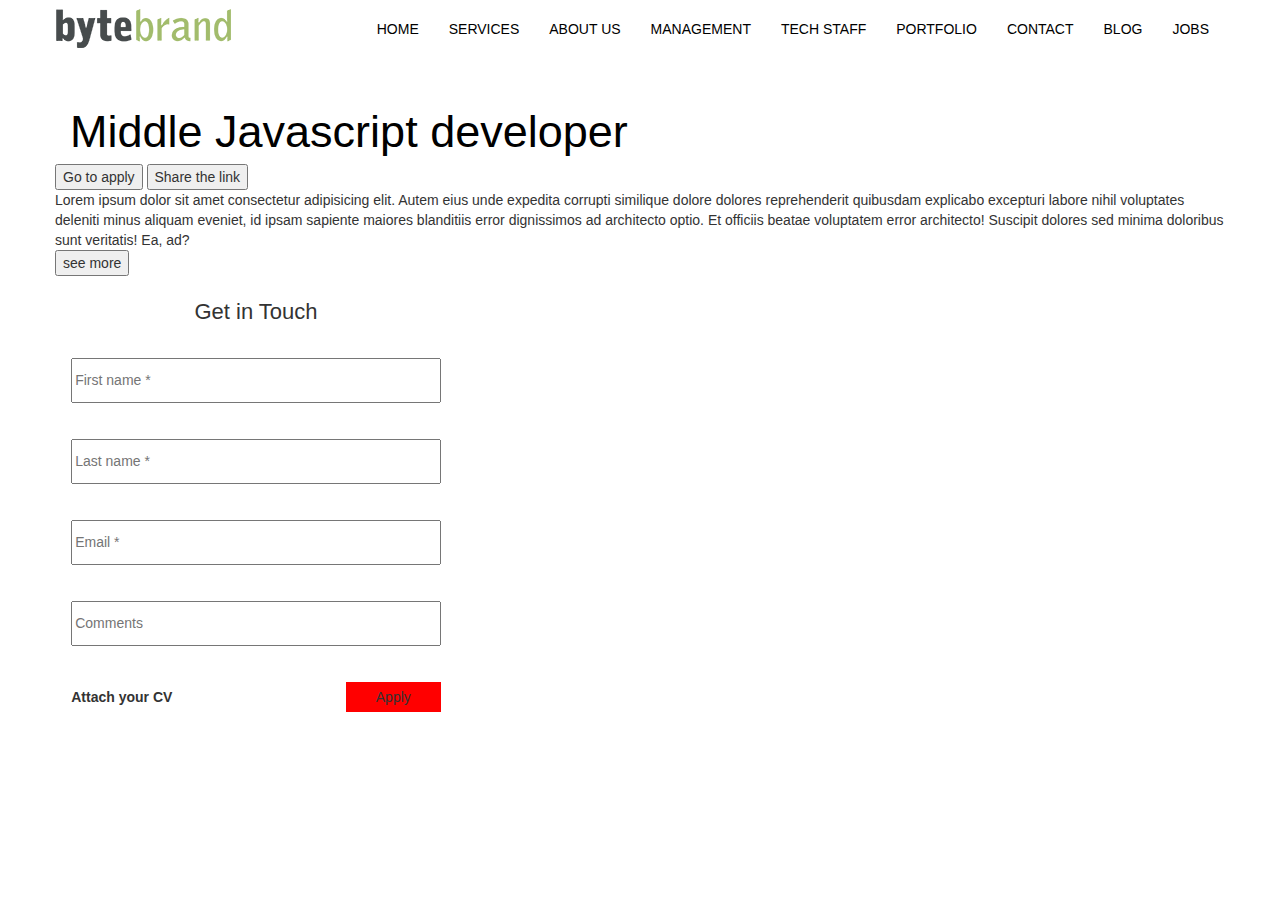
==== position/position.html @ ce48bab7 "first commit" ====
<!DOCTYPE html>
<html lang="en">
<head>
  <meta charset="UTF-8">
  <meta name="viewport" content="width=device-width, initial-scale=1.0">
  <meta http-equiv="X-UA-Compatible" content="ie=edge">
  <title>Document</title>
  <link rel="stylesheet" href="https://maxcdn.bootstrapcdn.com/bootstrap/3.4.0/css/bootstrap.min.css">
  
  <link rel="stylesheet" type="text/css" href="position.css">
  <script src="https://ajax.googleapis.com/ajax/libs/jquery/3.4.1/jquery.min.js"></script>
  <script src="https://maxcdn.bootstrapcdn.com/bootstrap/3.4.0/js/bootstrap.min.js"></script>
</head>
<body>
  <header role="baner">
    <div id="navbar">
      <nav class="navbar container">
        <div class="row">
          <div class="navbar-header">
            <div class="region region-navigation">
              <a href="/" class="logo navbar-btn center-block"></a>
            </div>
            <img class="navbar-toogle" src="../src/menu.png" onclick="openMenu()"></img>
          </div>
          <div class="navbar-collapse collapse" id="navbar_menu">
            <ul id="main-menu" class="menu nav navbar-nav navbar-right">
              <li>
                <a href="">HOME</a>
              </li>
              <li>
                  <a href="">SERVICES</a>
              </li>
              <LI>
                  <a href="">ABOUT US</a>
              </LI>
              <LI>
                  <a href="">MANAGEMENT</a>
              </LI>
              <li>
                  <a href="">TECH STAFF</a>
              </li>
              <li>
                  <a href="">PORTFOLIO</a>
              </li>
              <LI>
                  <a href="">CONTACT</a>
              </LI>
              <LI>
                  <a href="">BLOG</a>
              </LI>
              <LI>
                  <a href="">JOBS</a>
              </LI>
            </ul>
          </div>
        </div>
      </nav>
    </div>
  </header>
  <section id="position">
    <div class="container">
      <div class="row">
        <div class="title_of_position col-xs-12">
          Middle Javascript developer
        </div>
        <div class="buttons_nav">
          <button class="go_apply">Go to apply</button>
          <button class="share">Share the link</button>
        </div>
        <div class="short_description">Lorem ipsum dolor sit amet consectetur adipisicing elit.
           Autem eius unde expedita corrupti similique dolore dolores reprehenderit quibusdam
           explicabo excepturi labore nihil voluptates deleniti minus aliquam eveniet, id ipsam
           sapiente maiores blanditiis error dignissimos ad architecto optio. Et officiis beatae
           voluptatem error architecto! Suscipit dolores sed minima doloribus sunt veritatis!
           Ea, ad?
        </div>
        <button class="see_more" onclick="openDescription()">see more</button>
        <div class="long_description" id="description">
          Lorem ipsum dolor sit amet, consectetur adipisicing elit. Rerum atque placeat autem, iste ab
          earum impedit asperiores quae! Facere, alias illum? Tempora iure sequi sapiente facere vero
          repellat asperiores natus fugit. Dolorum libero aut minus possimus dolores quaerat amet modi
          blanditiis, iste quo eveniet consectetur officia aliquid, similique aliquam id nulla adipisci?
           Harum debitis consequatur dignissimos! Itaque molestias ad neque nobis quibusdam alias
           architecto, temporibus fugit illo quod reiciendis soluta aut. Adipisci neque similique,
           aperiam eligendi sed facilis. Tempore, aperiam. Dolorum est porro, dolorem asperiores odio
           sed sint neque quis sapiente omnis cum alias, aperiam quia iure excepturi necessitatibus
           deserunt magni molestiae accusamus officiis tempora explicabo ipsum aspernatur.
           Doloribus consectetur aliquid deserunt quam odio qui ea, dolorem quasi.
           Corporis cupiditate, ratione illo non beatae, ab incidunt vel doloremque, voluptas illum nemo
           aut totam adipisci nihil magni impedit recusandae mollitia maiores officiis quidem?
           Similique aspernatur obcaecati est repellendus laboriosam optio iusto nam voluptate
           sunt totam voluptas perferendis, debitis, recusandae hic, ducimus accusamus modi commodi
           deleniti corrupti explicabo dicta? Cumque eligendi beatae dignissimos repellendus sint
           soluta incidunt corrupti reprehenderit doloribus, nemo odio delectus.
           Itaque qui tempore possimus quidem, voluptates officia quam nemo alias,
           nesciunt voluptate inventore est doloribus dolores ipsum voluptatum modi odit?
           Itaque officiis labore esse repudiandae quae deleniti voluptas quibusdam, in aut, modi aliquam
            voluptatem minus quasi aspernatur, nihil quidem eveniet mollitia nesciunt harum aliquid
            eius natus! Laboriosam, nobis mollitia! Ipsum amet officia aspernatur inventore corporis
            molestias quod, consectetur cum, odit reprehenderit minima impedit sequi, explicabo nostrum
            omnis nulla?
        </div>

      </div>
    </div>
  </section>
  <section class="contact_section">
    <section class="form_feedback" id="form">
      <form action="" class="input_wrapper">
        <div class="action_title">Get in Touch</div>
        <input type="text" class="input" name="fname" placeholder="First name *" required><br>
        <input type="text" class="input" name="lname" placeholder="Last name *" required><br>
        <input type="text" class="input" name="email" placeholder="Email *" required><br>
        <input type="text" class="input" name="lname" placeholder="Comments" ><br>

        <div class="upload">
          <label for="attach_cv">
              <!-- <img class="paperclip" src="src/paperclip.png" alt=""/> -->
              Attach your CV
          </label>
          <input id="attach_cv" type="file" >
          <input class="submit_btn" type="submit" value="Apply">
        </div>
      </form>
    </section>
   
  </section>
  
  <script src="position.js"></script>
  <script src="https://code.jquery.com/jquery-3.4.1.slim.min.js" integrity="sha384-J6qa4849blE2+poT4WnyKhv5vZF5SrPo0iEjwBvKU7imGFAV0wwj1yYfoRSJoZ+n" crossorigin="anonymous"></script>
  <script src="https://cdn.jsdelivr.net/npm/popper.js@1.16.0/dist/umd/popper.min.js" integrity="sha384-Q6E9RHvbIyZFJoft+2mJbHaEWldlvI9IOYy5n3zV9zzTtmI3UksdQRVvoxMfooAo" crossorigin="anonymous"></script>
  <script src="https://stackpath.bootstrapcdn.com/bootstrap/4.4.1/js/bootstrap.min.js" integrity="sha384-wfSDF2E50Y2D1uUdj0O3uMBJnjuUD4Ih7YwaYd1iqfktj0Uod8GCExl3Og8ifwB6" crossorigin="anonymous"></script>
</body>
</html>
---- position/position.css ----
body{
  font-family: sans-serif;
}
header{
  position: relative;
  height: 100px;
  max-height: 100px;
}
#navbar{
  position: fixed;
  width: 100%;
  z-index: 10;
  background: #fff;
  min-height: 68px;
}

.navbar{
  margin-bottom: 0;
}

.navbar-toogle{
  display: none;
}
.navbar .logo{
  width: 175px;
  height: 40px;
  background: url('../src/logo.png');
  background-repeat: no-repeat;
}

li a{
  color: black;
  border-top: 3px solid;
  border-top-color: transparent;
  padding: 22px 7px 10px;
}

li a:hover{
  background-color: transparent!important;
  color: black;
}

.title_of_position{
  font-size: 45px;
  color: black;
}

.long_description{
  display: none;
}

.form_feedback{
  width: 40%;
  display: flex;
  justify-content: center;
  align-items: center;
}

.action_title{
  font-size: 22px;
  font-weight: 500;
  margin-bottom: 30px;
}

.input_wrapper{
  text-align: center;
  width: 80%;
  height: 80%;
  /* background-color: #F7F7F7; */
  padding: 20px 20px;
}

.input{
  width: 100%;
  height: 45px;
  margin-bottom: 36px;
}

.upload{
  display: flex;
  justify-content: space-between;
  align-items: baseline;
}

.paperclip{
  
  height: 18px;
  cursor: pointer;
}
#attach_cv{
  display: none;
}

.submit_btn{
  padding: 5px 30px;
  background-color: #FF0000;
  border: none;
}

.slickSlider{
  width: 800px;
}

/* .slider_item > img{
  width: 200px;
  height: 100px;
} */
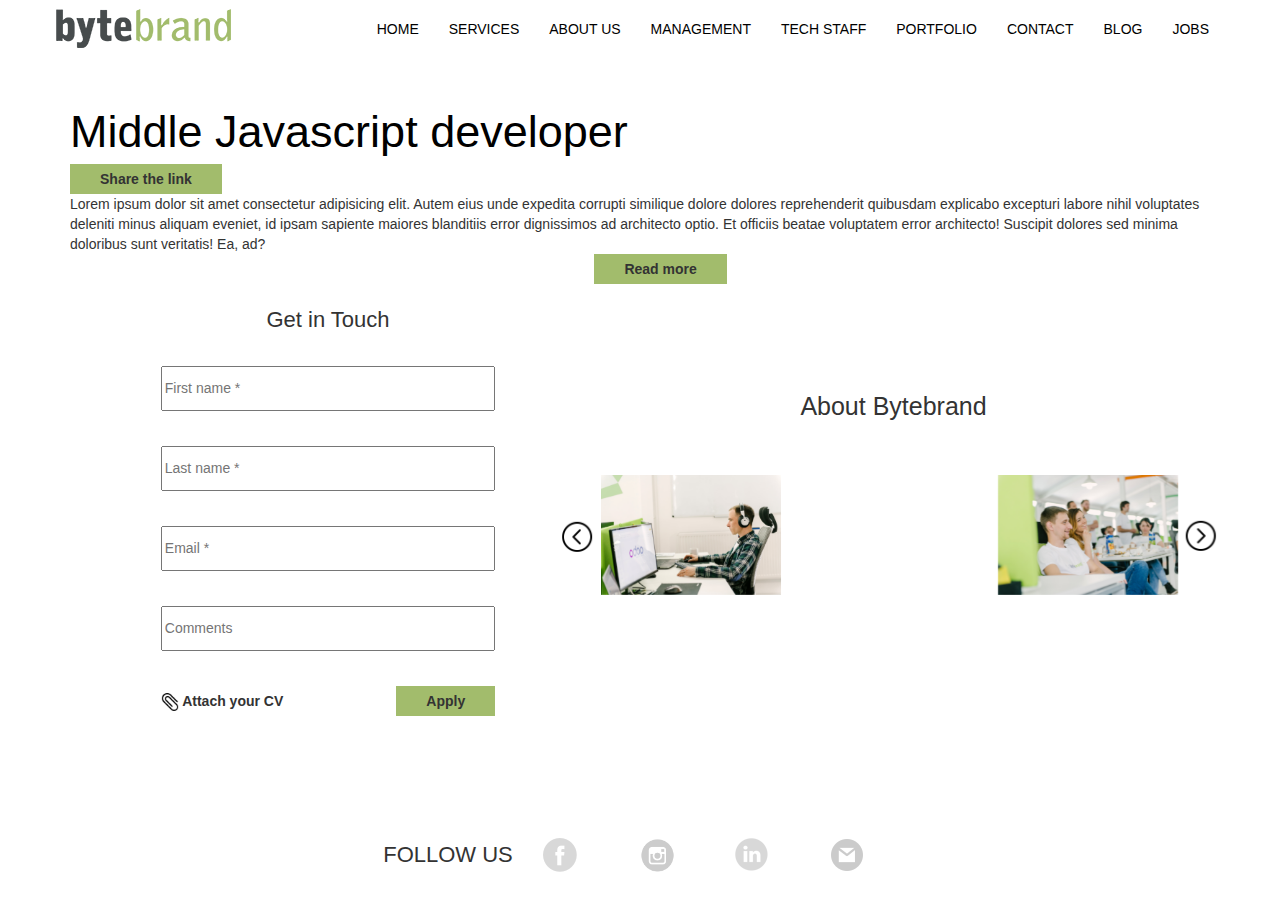
==== commit 73192ccf: "change fonts to montserrat" ====
--- a/position/position.html
+++ b/position/position.html
@@ -5,11 +5,9 @@
   <meta name="viewport" content="width=device-width, initial-scale=1.0">
   <meta http-equiv="X-UA-Compatible" content="ie=edge">
   <title>Document</title>
-  <link rel="stylesheet" href="https://maxcdn.bootstrapcdn.com/bootstrap/3.4.0/css/bootstrap.min.css">
-  
+  <link rel="stylesheet" href="https://maxcdn.bootstrapcdn.com/bootstrap/3.4.0/css/bootstrap.min.css">  
   <link rel="stylesheet" type="text/css" href="position.css">
-  <script src="https://ajax.googleapis.com/ajax/libs/jquery/3.4.1/jquery.min.js"></script>
-  <script src="https://maxcdn.bootstrapcdn.com/bootstrap/3.4.0/js/bootstrap.min.js"></script>
+  <link rel="stylesheet" href="../owlcarousel/owl.carousel.min.css">
 </head>
 <body>
   <header role="baner">
@@ -60,76 +58,126 @@
   <section id="position">
     <div class="container">
       <div class="row">
-        <div class="title_of_position col-xs-12">
-          Middle Javascript developer
+        <div class="col-xs-12">
+          <div class="title_of_position">
+            Middle Javascript developer
+          </div>
+          <div class="buttons_nav">
+            <!-- <button class="go_apply">Go to apply</button> -->
+            <button class="share">Share the link</button>
+          </div>
+          <div class="short_description">Lorem ipsum dolor sit amet consectetur adipisicing elit.
+            Autem eius unde expedita corrupti similique dolore dolores reprehenderit quibusdam
+            explicabo excepturi labore nihil voluptates deleniti minus aliquam eveniet, id ipsam
+            sapiente maiores blanditiis error dignissimos ad architecto optio. Et officiis beatae
+            voluptatem error architecto! Suscipit dolores sed minima doloribus sunt veritatis!
+            Ea, ad?
+          </div>
+          
+          <div class="long_description" id="description">
+            Lorem ipsum dolor sit amet, consectetur adipisicing elit. Rerum atque placeat autem, iste ab
+            earum impedit asperiores quae! Facere, alias illum? Tempora iure sequi sapiente facere vero
+            repellat asperiores natus fugit. Dolorum libero aut minus possimus dolores quaerat amet modi
+            blanditiis, iste quo eveniet consectetur officia aliquid, similique aliquam id nulla adipisci?
+            Harum debitis consequatur dignissimos! Itaque molestias ad neque nobis quibusdam alias
+            architecto, temporibus fugit illo quod reiciendis soluta aut. Adipisci neque similique,
+            aperiam eligendi sed facilis. Tempore, aperiam. Dolorum est porro, dolorem asperiores odio
+            sed sint neque quis sapiente omnis cum alias, aperiam quia iure excepturi necessitatibus
+            deserunt magni molestiae accusamus officiis tempora explicabo ipsum aspernatur.
+            Doloribus consectetur aliquid deserunt quam odio qui ea, dolorem quasi.
+            Corporis cupiditate, ratione illo non beatae, ab incidunt vel doloremque, voluptas illum nemo
+            aut totam adipisci nihil magni impedit recusandae mollitia maiores officiis quidem?
+            Similique aspernatur obcaecati est repellendus laboriosam optio iusto nam voluptate
+            sunt totam voluptas perferendis, debitis, recusandae hic, ducimus accusamus modi commodi
+            deleniti corrupti explicabo dicta? Cumque eligendi beatae dignissimos repellendus sint
+            soluta incidunt corrupti reprehenderit doloribus, nemo odio delectus.
+            Itaque qui tempore possimus quidem, voluptates officia quam nemo alias,
+            nesciunt voluptate inventore est doloribus dolores ipsum voluptatum modi odit?
+            Itaque officiis labore esse repudiandae quae deleniti voluptas quibusdam, in aut, modi aliquam
+              voluptatem minus quasi aspernatur, nihil quidem eveniet mollitia nesciunt harum aliquid
+              eius natus! Laboriosam, nobis mollitia! Ipsum amet officia aspernatur inventore corporis
+              molestias quod, consectetur cum, odit reprehenderit minima impedit sequi, explicabo nostrum
+              omnis nulla?
+          </div>
+          <button class="see_more" id="more_btn" onclick="openDescription()">Read more</button>
         </div>
-        <div class="buttons_nav">
-          <button class="go_apply">Go to apply</button>
-          <button class="share">Share the link</button>
-        </div>
-        <div class="short_description">Lorem ipsum dolor sit amet consectetur adipisicing elit.
-           Autem eius unde expedita corrupti similique dolore dolores reprehenderit quibusdam
-           explicabo excepturi labore nihil voluptates deleniti minus aliquam eveniet, id ipsam
-           sapiente maiores blanditiis error dignissimos ad architecto optio. Et officiis beatae
-           voluptatem error architecto! Suscipit dolores sed minima doloribus sunt veritatis!
-           Ea, ad?
-        </div>
-        <button class="see_more" onclick="openDescription()">see more</button>
-        <div class="long_description" id="description">
-          Lorem ipsum dolor sit amet, consectetur adipisicing elit. Rerum atque placeat autem, iste ab
-          earum impedit asperiores quae! Facere, alias illum? Tempora iure sequi sapiente facere vero
-          repellat asperiores natus fugit. Dolorum libero aut minus possimus dolores quaerat amet modi
-          blanditiis, iste quo eveniet consectetur officia aliquid, similique aliquam id nulla adipisci?
-           Harum debitis consequatur dignissimos! Itaque molestias ad neque nobis quibusdam alias
-           architecto, temporibus fugit illo quod reiciendis soluta aut. Adipisci neque similique,
-           aperiam eligendi sed facilis. Tempore, aperiam. Dolorum est porro, dolorem asperiores odio
-           sed sint neque quis sapiente omnis cum alias, aperiam quia iure excepturi necessitatibus
-           deserunt magni molestiae accusamus officiis tempora explicabo ipsum aspernatur.
-           Doloribus consectetur aliquid deserunt quam odio qui ea, dolorem quasi.
-           Corporis cupiditate, ratione illo non beatae, ab incidunt vel doloremque, voluptas illum nemo
-           aut totam adipisci nihil magni impedit recusandae mollitia maiores officiis quidem?
-           Similique aspernatur obcaecati est repellendus laboriosam optio iusto nam voluptate
-           sunt totam voluptas perferendis, debitis, recusandae hic, ducimus accusamus modi commodi
-           deleniti corrupti explicabo dicta? Cumque eligendi beatae dignissimos repellendus sint
-           soluta incidunt corrupti reprehenderit doloribus, nemo odio delectus.
-           Itaque qui tempore possimus quidem, voluptates officia quam nemo alias,
-           nesciunt voluptate inventore est doloribus dolores ipsum voluptatum modi odit?
-           Itaque officiis labore esse repudiandae quae deleniti voluptas quibusdam, in aut, modi aliquam
-            voluptatem minus quasi aspernatur, nihil quidem eveniet mollitia nesciunt harum aliquid
-            eius natus! Laboriosam, nobis mollitia! Ipsum amet officia aspernatur inventore corporis
-            molestias quod, consectetur cum, odit reprehenderit minima impedit sequi, explicabo nostrum
-            omnis nulla?
-        </div>
+        
 
       </div>
     </div>
   </section>
-  <section class="contact_section">
-    <section class="form_feedback" id="form">
-      <form action="" class="input_wrapper">
-        <div class="action_title">Get in Touch</div>
-        <input type="text" class="input" name="fname" placeholder="First name *" required><br>
-        <input type="text" class="input" name="lname" placeholder="Last name *" required><br>
-        <input type="text" class="input" name="email" placeholder="Email *" required><br>
-        <input type="text" class="input" name="lname" placeholder="Comments" ><br>
-
-        <div class="upload">
-          <label for="attach_cv">
-              <!-- <img class="paperclip" src="src/paperclip.png" alt=""/> -->
-              Attach your CV
-          </label>
-          <input id="attach_cv" type="file" >
-          <input class="submit_btn" type="submit" value="Apply">
+  <div class="container">
+      <section class="contact_section row">
+        <section class="form_feedback col-5" id="form">
+          <form action="" class="input_wrapper ">
+            <div class="action_title">Get in Touch</div>
+            <input type="text" class="input" name="fname" placeholder="First name *" required><br>
+            <input type="text" class="input" name="lname" placeholder="Last name *" required><br>
+            <input type="text" class="input" name="email" placeholder="Email *" required><br>
+            <input type="text" class="input" name="lname" placeholder="Comments" ><br>
+    
+            <div class="upload">
+              <label for="attach_cv">
+                  <img class="paperclip" src="../src/paperclip.png" alt=""/>
+                  Attach your CV
+              </label>
+              <input id="attach_cv" type="file" >
+              <input class="submit_btn" type="submit" value="Apply">
+            </div>
+          </form>
+        </section>
+        <label for="owl-carousel" class="slider_title"></label>
+        <div class="owl-carousel owl-theme col-6">About Bytebrand
+          <img src="../src/2.jpg" alt="" id="sliderItem">
+          <img src="../src/3.jpg" alt="" id="sliderItem">
+          <img src="../src/4.jpg" alt="" id="sliderItem">
+          <img src="../src/5.jpg" alt="" id="sliderItem">
+          <img src="../src/6.jpg" alt="" id="sliderItem">
+          <img src="../src/7.jpg" alt="" id="sliderItem">
+          <img src="../src/8.jpg" alt="" id="sliderItem">
+          <img src="../src/9.jpg" alt="" id="sliderItem">
         </div>
-      </form>
-    </section>
-   
-  </section>
+        
+      </section>
+  </div>
+  <footer class="footer">
+      <nav class="block_navigation">
+        <div class="nav_title">FOLLOW US</div>
+        <i class="list_item">
+  
+          <div class="item">
+          <a href="https://www.facebook.com/bytebrand/?eid=ARAy0i-rmXm-OQlGpoqMWjPF5XsWeMHNbly_3FzRrVXQX_j0YdUlahiR_xBVwzISTIMGGwWn0abdMdB-&timeline_context_item_type=intro_card_work&timeline_context_item_source=100014179651385&fref=tag"
+           target="_blank">
+            <img src="../src/facebook.png" alt="">
+          </a>
+          </div>
+          <div class="item">
+            <a href="https://www.instagram.com/bytebrand/?hl=en" target="_blank">
+              <img class="instagram" src="../src/instagr.png" alt="">
+            </a>
+          </div>
+          <div class="item">
+            <a href="https://www.linkedin.com/company/bytebrand-outsourcing/?viewAsMember=true" target="_blank">
+              <img src="../src/linkedin.png" alt="">
+            </a>
+          </div>
+          <div class="item">
+            <a href="info@bytebrand.net" target="_blank">
+              <img class="gmail" src="../src/gmail.png" alt="">
+            </a>
+          </div>
+        </i>
+      </nav>
+    </footer>
+  
   
   <script src="position.js"></script>
-  <script src="https://code.jquery.com/jquery-3.4.1.slim.min.js" integrity="sha384-J6qa4849blE2+poT4WnyKhv5vZF5SrPo0iEjwBvKU7imGFAV0wwj1yYfoRSJoZ+n" crossorigin="anonymous"></script>
+  <script src="../js/jquery-3.4.1.min.js"></script>
+  <!-- <script src="https://code.jquery.com/jquery-3.4.1.slim.min.js" integrity="sha384-J6qa4849blE2+poT4WnyKhv5vZF5SrPo0iEjwBvKU7imGFAV0wwj1yYfoRSJoZ+n" crossorigin="anonymous"></script>
   <script src="https://cdn.jsdelivr.net/npm/popper.js@1.16.0/dist/umd/popper.min.js" integrity="sha384-Q6E9RHvbIyZFJoft+2mJbHaEWldlvI9IOYy5n3zV9zzTtmI3UksdQRVvoxMfooAo" crossorigin="anonymous"></script>
-  <script src="https://stackpath.bootstrapcdn.com/bootstrap/4.4.1/js/bootstrap.min.js" integrity="sha384-wfSDF2E50Y2D1uUdj0O3uMBJnjuUD4Ih7YwaYd1iqfktj0Uod8GCExl3Og8ifwB6" crossorigin="anonymous"></script>
+  <script src="https://stackpath.bootstrapcdn.com/bootstrap/4.4.1/js/bootstrap.min.js" integrity="sha384-wfSDF2E50Y2D1uUdj0O3uMBJnjuUD4Ih7YwaYd1iqfktj0Uod8GCExl3Og8ifwB6" crossorigin="anonymous"></script> -->
+  <script src="../owlcarousel/owl.carousel.min.js"></script>
+  <script src="../slider.js"></script>
 </body>
 </html>
 
--- a/position/position.css
+++ b/position/position.css
@@ -1,5 +1,13 @@
+@font-face{
+  font-family: Montserrat;
+  src: url('https://fonts.googleapis.com/css?family=Montserrat&display=swap');
+}
+
+:root{
+  --btn-bg-color: #A2BC6C;
+}
 body{
-  font-family: sans-serif;
+  font-family: Montserrat, sans-serif;
 }
 header{
   position: relative;
@@ -45,8 +53,23 @@
   color: black;
 }
 
+ .share{
+  padding: 5px 30px;
+  background-color: var(--btn-bg-color);
+  border: none;
+  font-weight: 600;
+ }
+
 .long_description{
   display: none;
+}
+
+.see_more{
+  margin-left: 46%;
+  padding: 5px 30px;
+  background-color: var(--btn-bg-color);
+  border: none;
+  font-weight: 600;
 }
 
 .form_feedback{
@@ -73,7 +96,7 @@
 .input{
   width: 100%;
   height: 45px;
-  margin-bottom: 36px;
+  margin-bottom: 35px;
 }
 
 .upload{
@@ -83,7 +106,7 @@
 }
 
 .paperclip{
-  
+
   height: 18px;
   cursor: pointer;
 }
@@ -93,15 +116,169 @@
 
 .submit_btn{
   padding: 5px 30px;
-  background-color: #FF0000;
+  background-color: var(--btn-bg-color);
   border: none;
-}
-
-.slickSlider{
-  width: 800px;
-}
-
-/* .slider_item > img{
-  width: 200px;
-  height: 100px;
-} */+  font-weight: 600;
+}
+
+.contact_section{
+  display: flex;
+  align-items: center;
+  justify-content: space-between;
+  position: relative;
+}
+
+.owl-carousel{
+  position: relative;
+  width: 50%!important;
+  text-align: center;
+  font-size: 25px;
+}
+
+#sliderItem{
+  width: 180px;
+}
+
+.owl-prev{
+  position: absolute;
+  top: 130px;
+  left: -40px;
+  transform: rotate(-90deg);
+
+}
+
+.owl-prev img{
+  height: 30px;
+}
+
+
+.owl-next{
+  position: absolute;
+  top: 118px;
+  right: -20px;
+  width: 8px;
+  transform: rotate(90deg);
+}
+
+.owl-next img{
+  height: 30px;
+}
+
+.owl-stage-outer{
+  margin-top: 50px;
+}
+
+.slider_title{
+  position: absolute;
+  top: 60px;
+  right: 21%;
+  font-size: 22px;
+  font-weight: 500;
+}
+
+.footer{
+  min-height: 68px;
+  margin-top: 100px;
+}
+.block_navigation{
+  display: flex;
+  justify-content: center;
+}
+.list_item{
+  display: flex;
+  align-items: baseline;
+  justify-content: space-around;
+  width: 30%;
+  
+}
+
+.nav_title{
+  font-size: 22px;
+  font-weight: 500;
+  margin-top: 3px;
+}
+
+.item{
+  height: 36px;
+  width: 36px;
+}
+
+.item .facebook_img{
+  /* background: url(''); */
+  background-repeat: no-repeat;
+  width: 100%;
+  height: 100%;
+}
+
+.instagram{
+  height: 37px;
+  opacity: 0.2;
+}
+
+.gmail{
+  opacity: 0.2;
+}
+
+@media only screen and (max-width: 540px){
+
+  .navbar-toogle{
+    display: block;
+    position: absolute;
+    top: 19px;
+    right: 10%;
+  }
+
+  .logo{
+    margin-left: 20px;
+    margin-top: 15px;
+  }
+
+  .title_of_position{
+    font-size: 26px;
+  }
+
+  .contact_section{
+    flex-direction: column;
+  }
+
+  .form_feedback{
+    width: 100%;
+  }
+
+  .input_wrapper{
+    padding: 20px 0;
+  }
+
+  .see_more{
+    margin-left: 30%;
+  }
+
+  .owl-carousel{
+    width: 75%!important;
+    margin-top: 10px;
+  }
+
+  .owl-next{
+    top:  135px;
+  }
+
+  .owl-prev{
+    top:  146px;
+  }
+
+  #sliderItem{
+    width: 270px;
+  }
+
+  .owl-stage-outer{
+    margin-top: 30px;
+  }
+  .nav_title{
+    display: none;
+  }
+
+  .list_item{
+    justify-content: space-between;
+    width: 60%;
+  }
+}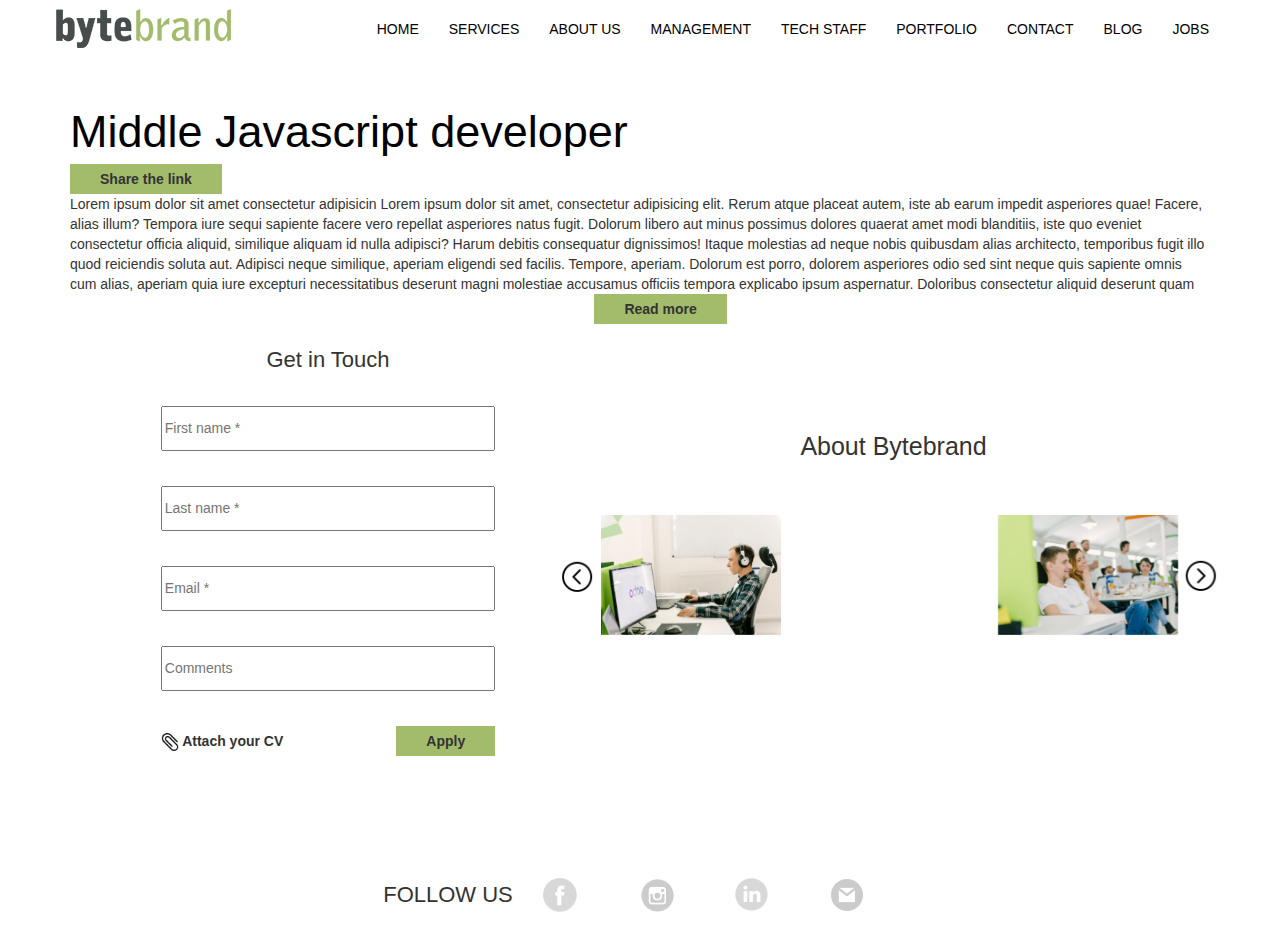
==== commit 35a82ec3: "add slick slider" ====
--- a/position/position.html
+++ b/position/position.html
@@ -66,15 +66,7 @@
             <!-- <button class="go_apply">Go to apply</button> -->
             <button class="share">Share the link</button>
           </div>
-          <div class="short_description">Lorem ipsum dolor sit amet consectetur adipisicing elit.
-            Autem eius unde expedita corrupti similique dolore dolores reprehenderit quibusdam
-            explicabo excepturi labore nihil voluptates deleniti minus aliquam eveniet, id ipsam
-            sapiente maiores blanditiis error dignissimos ad architecto optio. Et officiis beatae
-            voluptatem error architecto! Suscipit dolores sed minima doloribus sunt veritatis!
-            Ea, ad?
-          </div>
-          
-          <div class="long_description" id="description">
+          <div class="short_description" id="description">Lorem ipsum dolor sit amet consectetur adipisicin
             Lorem ipsum dolor sit amet, consectetur adipisicing elit. Rerum atque placeat autem, iste ab
             earum impedit asperiores quae! Facere, alias illum? Tempora iure sequi sapiente facere vero
             repellat asperiores natus fugit. Dolorum libero aut minus possimus dolores quaerat amet modi
@@ -173,9 +165,7 @@
   
   <script src="position.js"></script>
   <script src="../js/jquery-3.4.1.min.js"></script>
-  <!-- <script src="https://code.jquery.com/jquery-3.4.1.slim.min.js" integrity="sha384-J6qa4849blE2+poT4WnyKhv5vZF5SrPo0iEjwBvKU7imGFAV0wwj1yYfoRSJoZ+n" crossorigin="anonymous"></script>
-  <script src="https://cdn.jsdelivr.net/npm/popper.js@1.16.0/dist/umd/popper.min.js" integrity="sha384-Q6E9RHvbIyZFJoft+2mJbHaEWldlvI9IOYy5n3zV9zzTtmI3UksdQRVvoxMfooAo" crossorigin="anonymous"></script>
-  <script src="https://stackpath.bootstrapcdn.com/bootstrap/4.4.1/js/bootstrap.min.js" integrity="sha384-wfSDF2E50Y2D1uUdj0O3uMBJnjuUD4Ih7YwaYd1iqfktj0Uod8GCExl3Og8ifwB6" crossorigin="anonymous"></script> -->
+ 
   <script src="../owlcarousel/owl.carousel.min.js"></script>
   <script src="../slider.js"></script>
 </body>
--- a/position/position.css
+++ b/position/position.css
@@ -60,8 +60,9 @@
   font-weight: 600;
  }
 
-.long_description{
-  display: none;
+.short_description{
+  overflow: hidden;
+  height: 100px;
 }
 
 .see_more{
